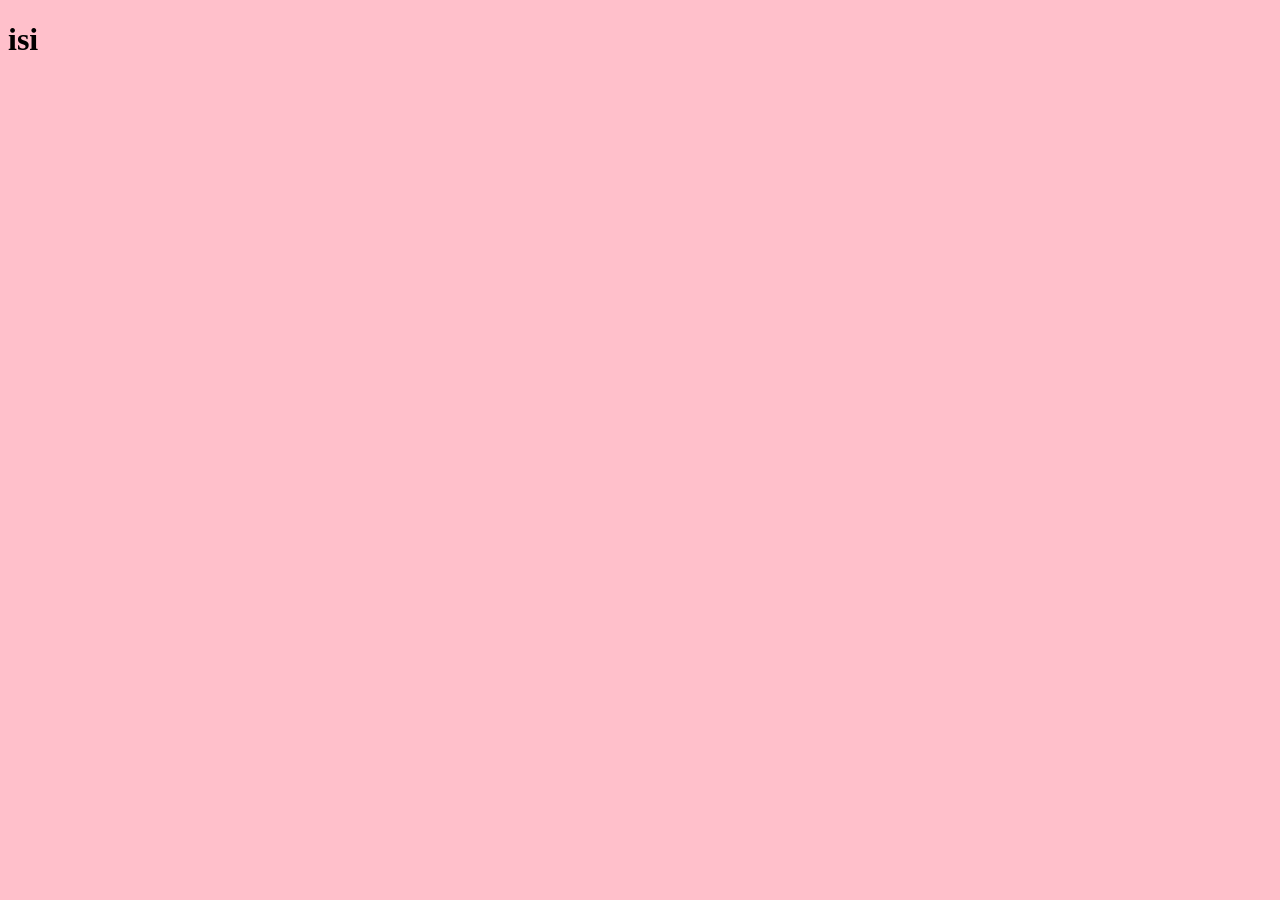
==== public/pages/isabella/index.html @ 0bfe5ee9 "primeros documentos del proyecto" ====
<!DOCTYPE html>
<html lang="es-AR">

<head>
    <meta charset="UTF-8">
    <meta name="viewport" content="width=device-width, initial-scale=1.0">
    <title>Isabella Cumple</title>
    <link rel="stylesheet" href="css/style.css">
</head>

<body>
    <h1>isi</h1>
</body>

</html>
---- public/pages/isabella/css/style.css ----
html {
    background-color: pink;
}
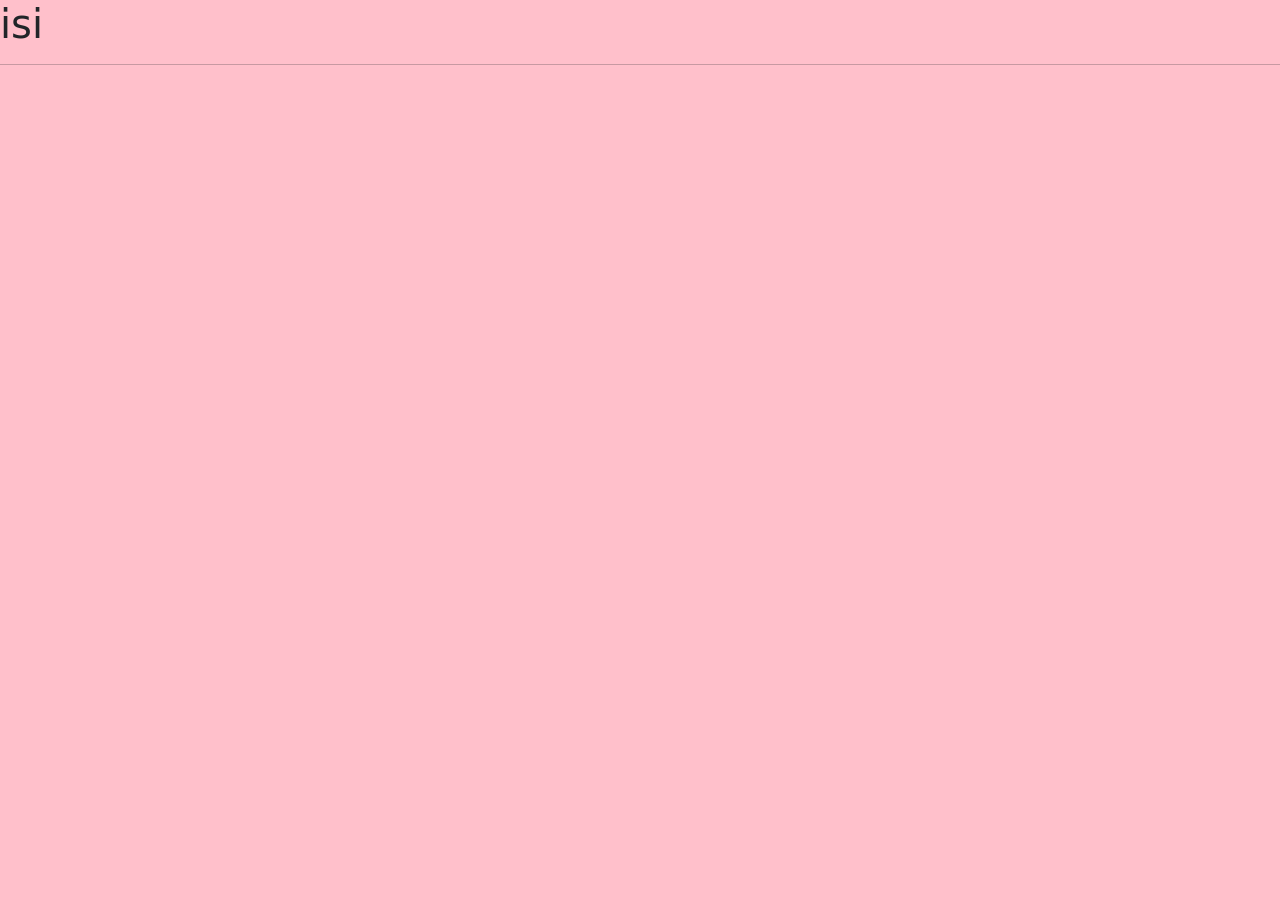
==== commit 38079853: "primeros pasos de configuracion y maquetacion" ====
--- a/public/pages/isabella/index.html
+++ b/public/pages/isabella/index.html
@@ -5,11 +5,21 @@
     <meta charset="UTF-8">
     <meta name="viewport" content="width=device-width, initial-scale=1.0">
     <title>Isabella Cumple</title>
+
+    <!-- Bootstrap’s CSS -->
+    <link href="https://cdn.jsdelivr.net/npm/bootstrap@5.3.8/dist/css/bootstrap.min.css" rel="stylesheet"
+        integrity="sha384-sRIl4kxILFvY47J16cr9ZwB07vP4J8+LH7qKQnuqkuIAvNWLzeN8tE5YBujZqJLB" crossorigin="anonymous">
+    <!-- CSS style -->
     <link rel="stylesheet" href="css/style.css">
 </head>
 
 <body>
     <h1>isi</h1>
+    <hr>
+    <!-- Bootstrap Script -->
+    <script src="https://cdn.jsdelivr.net/npm/bootstrap@5.3.8/dist/js/bootstrap.bundle.min.js"
+        integrity="sha384-FKyoEForCGlyvwx9Hj09JcYn3nv7wiPVlz7YYwJrWVcXK/BmnVDxM+D2scQbITxI"
+        crossorigin="anonymous"></script>
 </body>
 
 </html>
--- a/public/pages/isabella/css/style.css
+++ b/public/pages/isabella/css/style.css
@@ -1,3 +1,7 @@
 html {
     background-color: pink;
+}
+
+body {
+    background-color: transparent;
 }
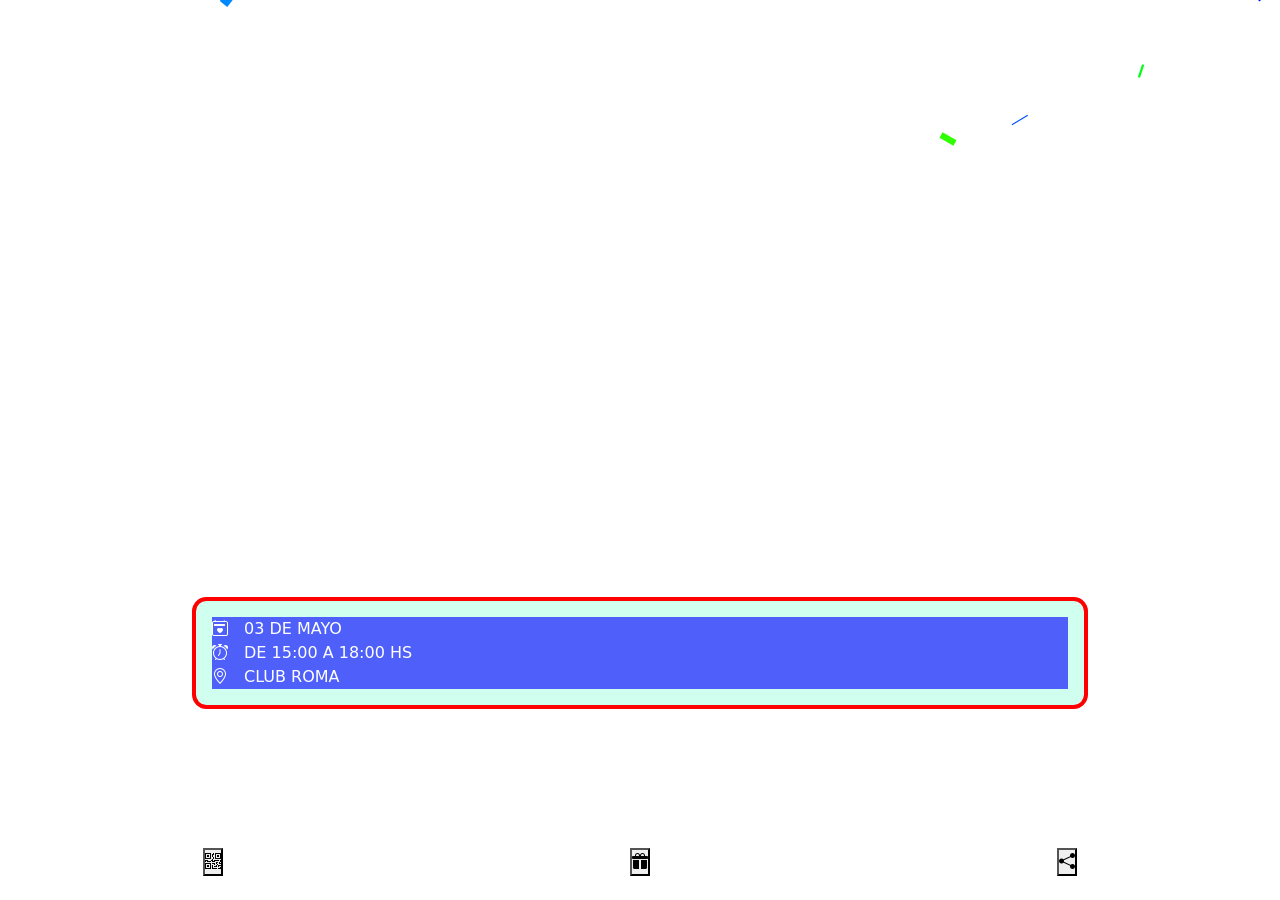
==== commit 467ae6e7: "Implementacion de la API confetti" ====
--- a/public/pages/isabella/index.html
+++ b/public/pages/isabella/index.html
@@ -7,19 +7,76 @@
     <title>Isabella Cumple</title>
 
     <!-- Bootstrap’s CSS -->
-    <link href="https://cdn.jsdelivr.net/npm/bootstrap@5.3.8/dist/css/bootstrap.min.css" rel="stylesheet"
-        integrity="sha384-sRIl4kxILFvY47J16cr9ZwB07vP4J8+LH7qKQnuqkuIAvNWLzeN8tE5YBujZqJLB" crossorigin="anonymous">
+    <link href="https://cdn.jsdelivr.net/npm/bootstrap@5.3.3/dist/css/bootstrap.min.css" rel="stylesheet"
+        integrity="sha384-QWTKZyjpPEjISv5WaRU9OFeRpok6YctnYmDr5pNlyT2bRjXh0JMhjY6hW+ALEwIH" crossorigin="anonymous">
+    <!-- Bootstrap icons -->
+    <link rel="stylesheet" href="https://cdn.jsdelivr.net/npm/bootstrap-icons@1.13.1/font/bootstrap-icons.min.css">
     <!-- CSS style -->
     <link rel="stylesheet" href="css/style.css">
 </head>
 
 <body>
-    <h1>isi</h1>
-    <hr>
+    <header>
+        <!-- El anuncio que dice que estas invitado/a a: "Mi cumple", "Mi Fiesta", "La kermes", "Mi Spa Cumple", etc -->
+        <h1>¡estás invitado/a a la:</h1>
+        <h2>kermés</h2>
+        <hr>
+    </header>
+
+    <!-- Informacion del cumpleañero/a -->
+    <section class="info-cumple">
+        <!--
+         Cumpleaños número
+         8
+         +de+
+         ISI
+         banner
+        -->
+        <h1>cumpleaños número</h1>
+        <span class="number">8</span>
+        <h2>de</h2>
+        <p class="user-name">isi ruiz</p>
+
+    </section>
+    <div class="spacer"></div>
+    <!-- Aquí va la información del horario, fecha y dirección del lugar -->
+    <section class="info-event">
+        <!-- Fecha -->
+        <div class="mini-card fecha">
+            <i class="bi bi-calendar2-heart"></i>
+            <time datetime="2026-05-03">
+                03 de mayo
+            </time>
+        </div>
+        <!-- Horario: desde><hasta -->
+        <div class="mini-card horario">
+            <i class="bi bi-alarm"></i>
+            <div>
+                De <time datetime="15:00">15:00</time>
+                a <time datetime="18:00">18:00</time> hs
+            </div>
+        </div>
+        <!-- dirección + google maps link -->
+        <div class="mini-card maps">
+            <i class="bi bi-geo-alt"></i>
+            <span>club roma</span>
+        </div>
+
+    </section>
+
+    <nav>
+        <!-- <button class="btn btn-warning rounded-circle btn-trigger"><i class="bi bi-stars"></i></button> -->
+        <button id="qr" class="btn-trigger"><i class="bi bi-qr-code"></i></button>
+        <button id="send" class="btn-trigger"><i class="bi bi-gift-fill"></i></button>
+        <button id="share" class="btn-trigger"><i class="bi bi-share-fill"></i></button>
+    </nav>
+
     <!-- Bootstrap Script -->
-    <script src="https://cdn.jsdelivr.net/npm/bootstrap@5.3.8/dist/js/bootstrap.bundle.min.js"
-        integrity="sha384-FKyoEForCGlyvwx9Hj09JcYn3nv7wiPVlz7YYwJrWVcXK/BmnVDxM+D2scQbITxI"
+    <script src="https://cdn.jsdelivr.net/npm/bootstrap@5.3.3/dist/js/bootstrap.bundle.min.js"
+        integrity="sha384-YvpcrYf0tY3lHB60NNkmxc5s9fDVZLESaAA55NDzOxhy9GkcIdslK1eN7N6jIeHz"
         crossorigin="anonymous"></script>
+    <!-- Confetti Script -->
+    <script src="js/confetti.js"></script>
 </body>
 
 </html>
--- a/public/pages/isabella/css/style.css
+++ b/public/pages/isabella/css/style.css
@@ -1,7 +1,100 @@
+/* @import url('https://fonts.googleapis.com/css2?family=Sancreek&display=swap'); */
+
+
+
+*,
+::after,
+::before {
+    margin: 0;
+    padding: 0;
+    box-sizing: border-box;
+}
+
+:root {
+    --light-clr: white;
+    --dark-clr: blarck;
+}
+
 html {
-    background-color: pink;
+    background: url('../img/bg_isa_1.png') no-repeat center center fixed;
+    -webkit-background-size: cover;
+    -moz-background-size: cover;
+    -o-background-size: cover;
+    background-size: cover;
+    height: 100%;
+
 }
 
 body {
     background-color: transparent;
+    margin: 0;
+    padding: 0;
+    display: flex;
+    flex-direction: column;
+    justify-content: center;
+    align-items: center;
+    min-height: 100vh;
+    text-align: center;
+
+
+
+    padding-bottom: 80px;
+    box-sizing: border-box;
+    color: var(--light-clr);
+}
+
+.spacer {
+    margin-bottom: 6rem;
+}
+
+.info-cumple {
+    font-family: system-ui, -apple-system, BlinkMacSystemFont, 'Segoe UI', Roboto, Oxygen, Ubuntu, Cantarell, 'Open Sans', 'Helvetica Neue', sans-serif;
+
+    h1 {
+        text-transform: uppercase;
+    }
+
+    span {
+        font-size: 5rem;
+        font-weight: 900;
+    }
+}
+
+.info-event {
+    background-color: rgba(127, 255, 212, 0.37);
+    border: 4px solid red;
+    border-radius: .9rem;
+    padding: 1rem;
+    min-width: 70vw;
+}
+
+.mini-card {
+    background-color: rgba(0, 0, 255, 0.623);
+    width: 100%;
+    display: flex;
+    gap: 1rem;
+    text-transform: uppercase;
+}
+
+nav {
+    position: fixed;
+    bottom: 0;
+    left: 0;
+    width: 100%;
+    display: flex;
+    justify-content: space-around;
+    padding: 1.5rem 0;
+    z-index: 1000;
+}
+
+
+
+#confetti-canvas {
+    position: fixed;
+    top: 0;
+    left: 0;
+    width: 100%;
+    height: 100%;
+    pointer-events: none;
+    z-index: 9999;
 }
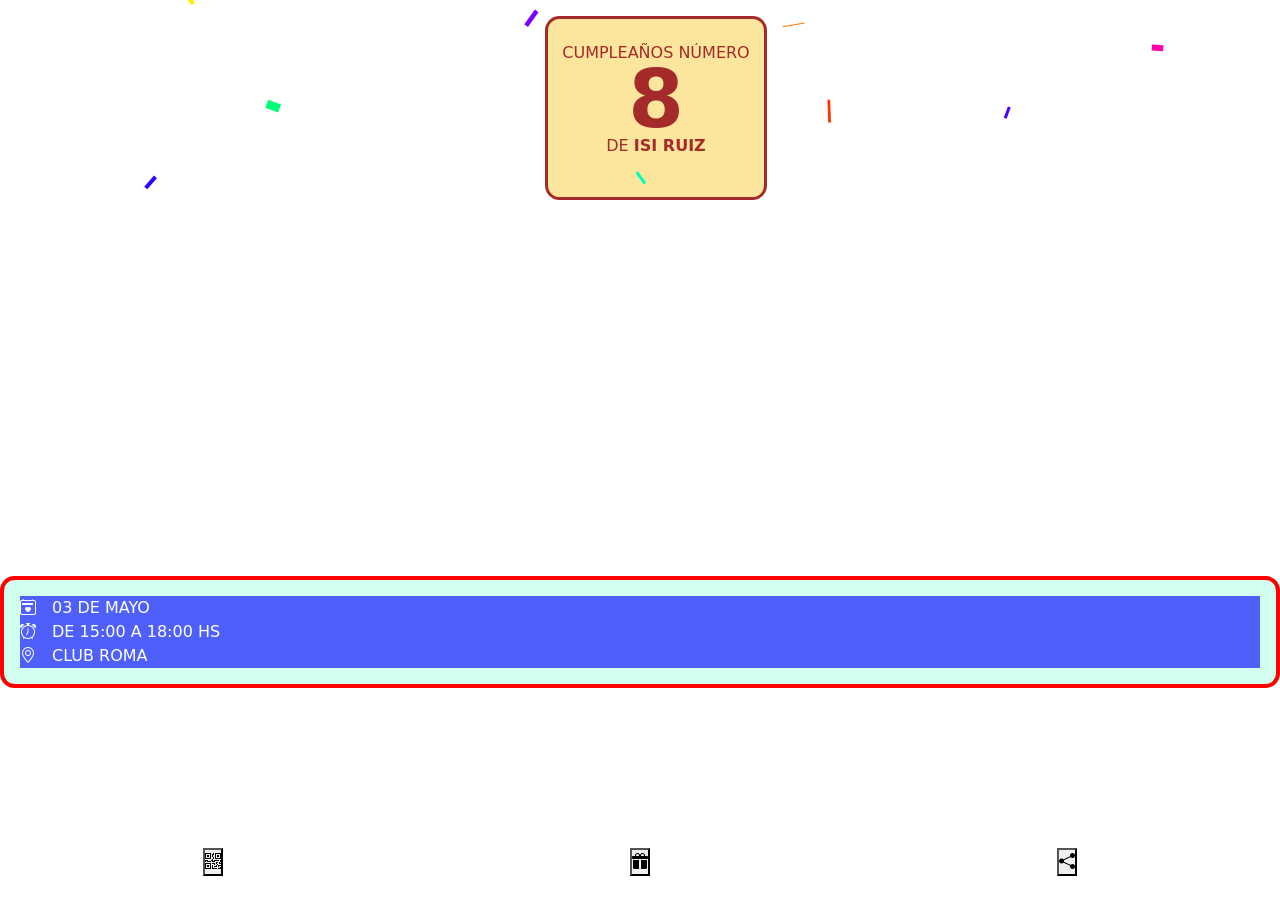
==== commit 3af7672f: "ajuste estetico a la sección" ====
--- a/public/pages/isabella/index.html
+++ b/public/pages/isabella/index.html
@@ -18,26 +18,28 @@
 <body>
     <header>
         <!-- El anuncio que dice que estas invitado/a a: "Mi cumple", "Mi Fiesta", "La kermes", "Mi Spa Cumple", etc -->
-        <h1>¡estás invitado/a a la:</h1>
-        <h2>kermés</h2>
-        <hr>
+        <div class="anuncio">
+
+            <!-- <p>¡estás invitado/a a la:</p>
+            <span>kermés</span>
+            <hr> -->
+        </div>
+        <!-- Informacion del cumpleañero/a -->
+        <section class="info-cumple">
+            <!--
+             Cumpleaños número
+             8
+             +de+
+             ISI
+             banner
+            -->
+            <p>cumpleaños número</p>
+            <p class="number">8</p>
+            <p>de <span class="user-name">isi ruiz</span></p>
+
+        </section>
     </header>
 
-    <!-- Informacion del cumpleañero/a -->
-    <section class="info-cumple">
-        <!--
-         Cumpleaños número
-         8
-         +de+
-         ISI
-         banner
-        -->
-        <h1>cumpleaños número</h1>
-        <span class="number">8</span>
-        <h2>de</h2>
-        <p class="user-name">isi ruiz</p>
-
-    </section>
     <div class="spacer"></div>
     <!-- Aquí va la información del horario, fecha y dirección del lugar -->
     <section class="info-event">
@@ -61,7 +63,6 @@
             <i class="bi bi-geo-alt"></i>
             <span>club roma</span>
         </div>
-
     </section>
 
     <nav>
@@ -72,9 +73,11 @@
     </nav>
 
     <!-- Bootstrap Script -->
+
     <script src="https://cdn.jsdelivr.net/npm/bootstrap@5.3.3/dist/js/bootstrap.bundle.min.js"
-        integrity="sha384-YvpcrYf0tY3lHB60NNkmxc5s9fDVZLESaAA55NDzOxhy9GkcIdslK1eN7N6jIeHz"
+        integrity="sha384-YvpcrYf0tY3lHB60NNkmXc5s9fDVZLESaAA55NDzOxhy9GkcIdslK1eN7N6jIeHz"
         crossorigin="anonymous"></script>
+
     <!-- Confetti Script -->
     <script src="js/confetti.js"></script>
 </body>
--- a/public/pages/isabella/css/style.css
+++ b/public/pages/isabella/css/style.css
@@ -29,10 +29,10 @@
     background-color: transparent;
     margin: 0;
     padding: 0;
-    display: flex;
+    /* display: flex;
     flex-direction: column;
     justify-content: center;
-    align-items: center;
+    align-items: center; */
     min-height: 100vh;
     text-align: center;
 
@@ -43,21 +43,41 @@
     color: var(--light-clr);
 }
 
+header {
+    display: flex;
+    justify-content: center;
+    align-items: center;
+    gap: 2rem;
+    margin: 1rem;
+}
+
 .spacer {
-    margin-bottom: 6rem;
+    min-height: 40vh;
 }
 
 .info-cumple {
     font-family: system-ui, -apple-system, BlinkMacSystemFont, 'Segoe UI', Roboto, Oxygen, Ubuntu, Cantarell, 'Open Sans', 'Helvetica Neue', sans-serif;
 
-    h1 {
-        text-transform: uppercase;
-    }
+    background-color: rgba(252, 226, 140, 0.842);
+    color: brown;
+    padding: 1.2rem .9rem;
+    border-radius: .9rem;
+    border: 3px solid brown;
+    text-transform: uppercase;
+    line-height: 1.9rem;
 
-    span {
-        font-size: 5rem;
-        font-weight: 900;
-    }
+    display: flex;
+    align-items: center;
+    flex-direction: column;
+}
+
+.number {
+    font-size: 5rem;
+    font-weight: 900;
+}
+
+.user-name {
+    font-weight: bold;
 }
 
 .info-event {
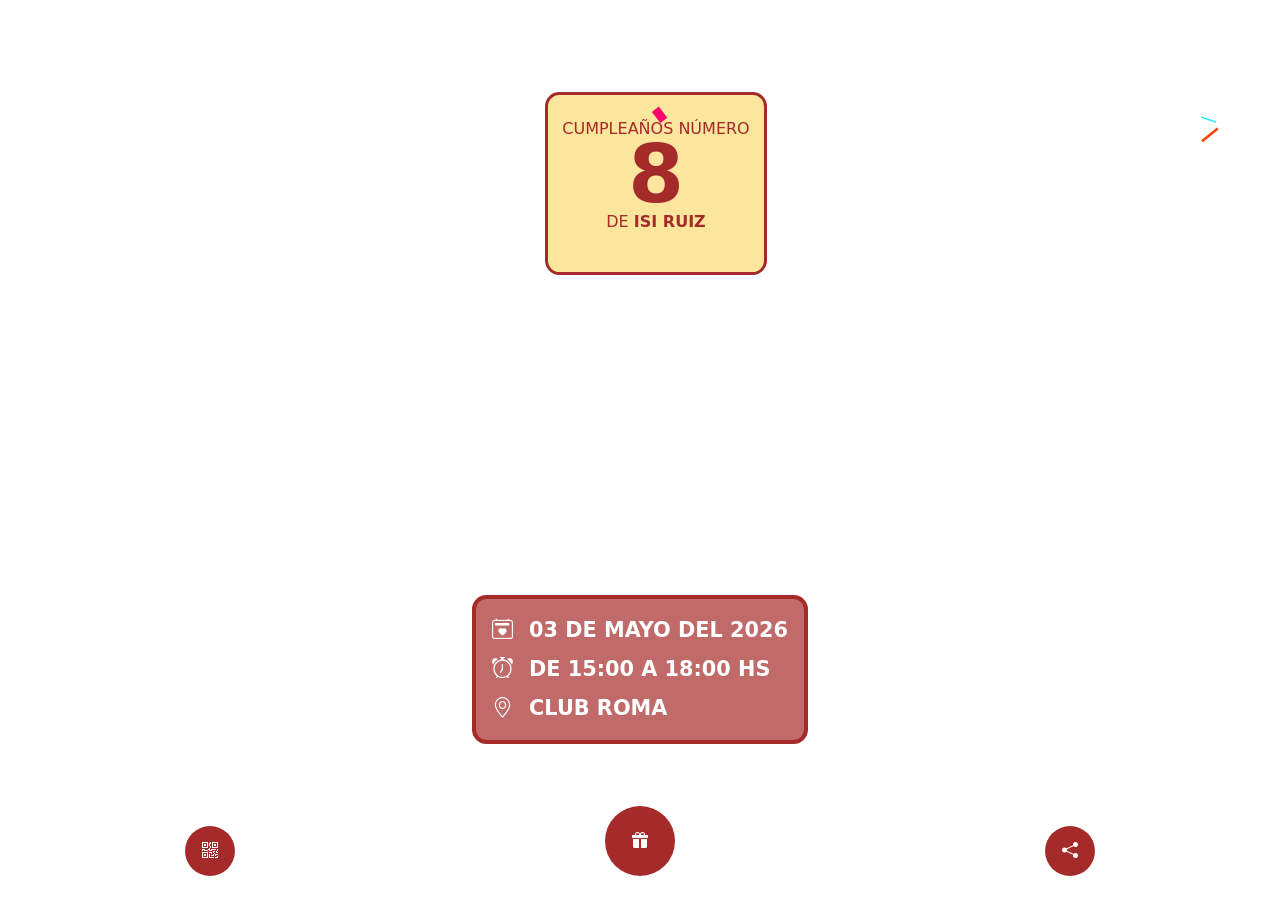
==== commit fdb72bd0: "ajuste estetico a la navegacion" ====
--- a/public/pages/isabella/index.html
+++ b/public/pages/isabella/index.html
@@ -47,7 +47,7 @@
         <div class="mini-card fecha">
             <i class="bi bi-calendar2-heart"></i>
             <time datetime="2026-05-03">
-                03 de mayo
+                03 de mayo del 2026
             </time>
         </div>
         <!-- Horario: desde><hasta -->
@@ -68,7 +68,9 @@
     <nav>
         <!-- <button class="btn btn-warning rounded-circle btn-trigger"><i class="bi bi-stars"></i></button> -->
         <button id="qr" class="btn-trigger"><i class="bi bi-qr-code"></i></button>
+
         <button id="send" class="btn-trigger"><i class="bi bi-gift-fill"></i></button>
+
         <button id="share" class="btn-trigger"><i class="bi bi-share-fill"></i></button>
     </nav>
 
--- a/public/pages/isabella/css/style.css
+++ b/public/pages/isabella/css/style.css
@@ -12,7 +12,8 @@
 
 :root {
     --light-clr: white;
-    --dark-clr: blarck;
+    --dark-clr: black;
+    --main-clr: brown;
 }
 
 html {
@@ -29,10 +30,12 @@
     background-color: transparent;
     margin: 0;
     padding: 0;
-    /* display: flex;
+    display: flex;
     flex-direction: column;
-    justify-content: center;
-    align-items: center; */
+    align-items: center;
+    justify-content: space-around;
+    /*
+    */
     min-height: 100vh;
     text-align: center;
 
@@ -51,9 +54,9 @@
     margin: 1rem;
 }
 
-.spacer {
+/* .spacer {
     min-height: 40vh;
-}
+} */
 
 .info-cumple {
     font-family: system-ui, -apple-system, BlinkMacSystemFont, 'Segoe UI', Roboto, Oxygen, Ubuntu, Cantarell, 'Open Sans', 'Helvetica Neue', sans-serif;
@@ -81,19 +84,24 @@
 }
 
 .info-event {
-    background-color: rgba(127, 255, 212, 0.37);
-    border: 4px solid red;
+    background-color: rgba(165, 42, 42, 0.699);
+    border: 4px solid brown;
     border-radius: .9rem;
     padding: 1rem;
-    min-width: 70vw;
+    max-width: 70vw;
+    display: flex;
+    flex-direction: column;
+    gap: .5rem;
 }
 
 .mini-card {
-    background-color: rgba(0, 0, 255, 0.623);
+    /* background-color: rgba(0, 0, 255, 0.623); */
     width: 100%;
     display: flex;
     gap: 1rem;
     text-transform: uppercase;
+    font-size: 1.3rem;
+    font-weight: 600;
 }
 
 nav {
@@ -103,8 +111,29 @@
     width: 100%;
     display: flex;
     justify-content: space-around;
+    align-items: end;
     padding: 1.5rem 0;
     z-index: 1000;
+}
+
+nav>button {
+    background-color: var(--main-clr);
+    color: var(--light-clr);
+    border: none;
+    border-radius: 100vw;
+    width: 50px;
+    height: 50px;
+}
+
+nav>button:active {
+    background-color: var(--light-clr);
+    color: var(--main-clr);
+
+}
+
+#send {
+    width: 70px;
+    height: 70px;
 }
 
 
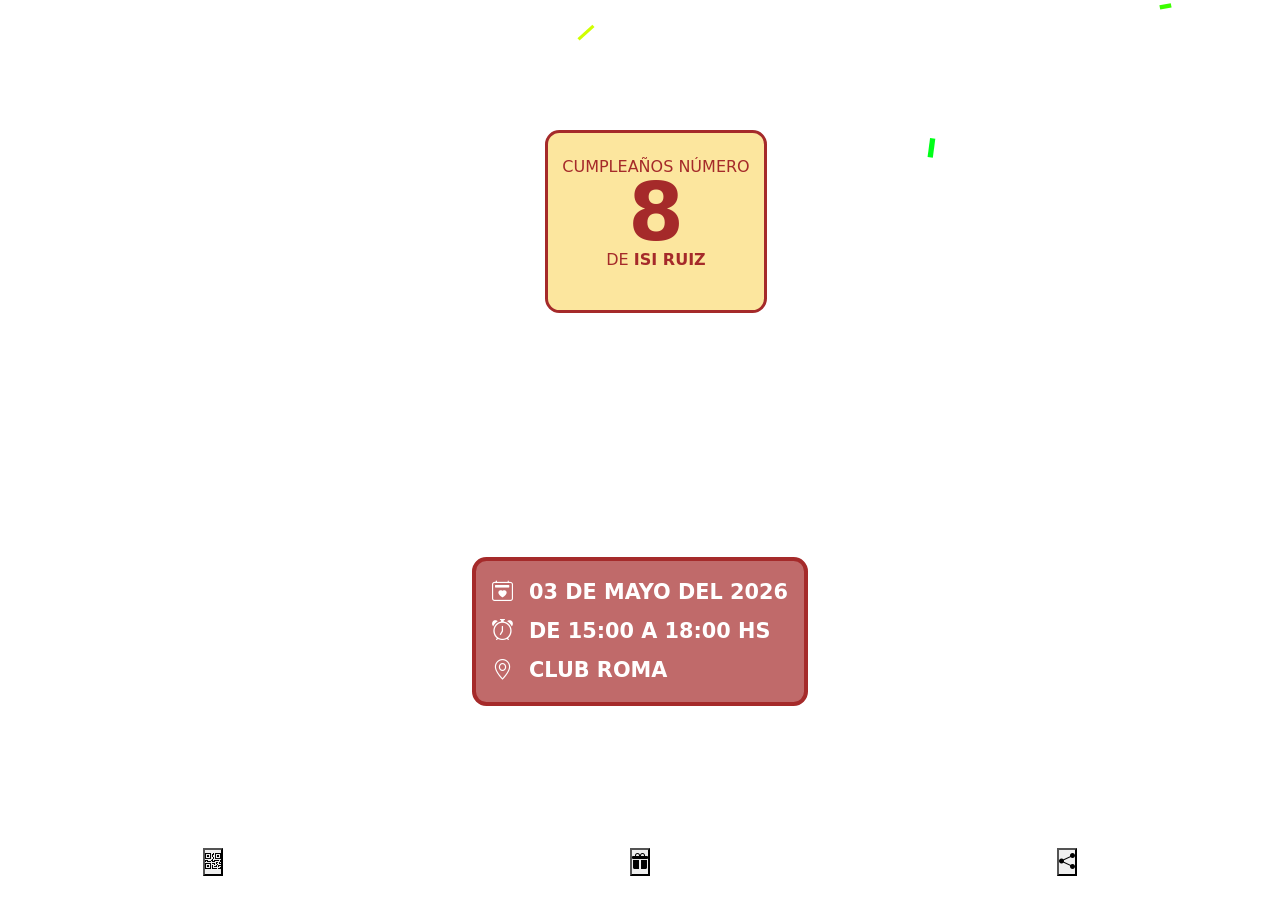
==== commit 0c67c59f: "funcionalidad de los nav buttons" ====
--- a/public/pages/isabella/index.html
+++ b/public/pages/isabella/index.html
@@ -71,8 +71,63 @@
 
         <button id="send" class="btn-trigger"><i class="bi bi-gift-fill"></i></button>
 
-        <button id="share" class="btn-trigger"><i class="bi bi-share-fill"></i></button>
+        <button id="share" class="btn-trigger" type="button" data-bs-toggle="offcanvas"
+            data-bs-target="#offcanvasBottom" aria-controls="offcanvasBottom">
+            <i class="bi bi-share-fill"></i>
+        </button>
     </nav>
+
+
+    <!-- Dialog QR -->
+    <dialog id="qr-dialog" class="rounded border-0 shadow-lg p-3" style="max-width: 90vw;">
+        <div class="d-flex justify-content-end mb-2">
+            <button id="close-qr-dialog" class="btn btn-outline-secondary border-0 fs-5 lh-1 p-1"><i
+                    class="bi bi-x-lg"></i></button>
+        </div>
+        <img src="img/qr_isabella_2026.png" alt="Código QR" class="img-fluid rounded mx-auto d-block">
+    </dialog>
+
+    <!-- Dialog Send -->
+    <dialog id="send-dialog" class="rounded border-0 shadow-lg p-3" style="max-width: 90vw; min-width: 300px;">
+        <div class="d-flex justify-content-end mb-2">
+            <button id="close-send-dialog" class="btn btn-outline-secondary border-0 fs-5 lh-1 p-1"><i
+                    class="bi bi-x-lg"></i></button>
+        </div>
+        <section class="text-dark">
+            <h5 class="mb-3 text-center">Datos para regalo</h5>
+
+            <div class="mb-3 p-2 border rounded d-flex justify-content-between align-items-center">
+                <div>
+                    <small class="d-block text-muted text-start lh-1 mb-1">CVU</small>
+                    <span id="cvu-text" class="fw-bold fs-6">0000003100012345678901</span>
+                </div>
+                <button class="btn btn-sm btn-outline-primary copy-btn" data-target="cvu-text">
+                    <i class="bi bi-copy"></i>
+                </button>
+            </div>
+
+            <div class="p-2 border rounded d-flex justify-content-between align-items-center">
+                <div>
+                    <small class="d-block text-muted text-start lh-1 mb-1">ALIAS</small>
+                    <span id="alias-text" class="fw-bold fs-6">ISABELLA.CUMPLE.2026</span>
+                </div>
+                <button class="btn btn-sm btn-outline-primary copy-btn" data-target="alias-text">
+                    <i class="bi bi-copy"></i>
+                </button>
+            </div>
+        </section>
+    </dialog>
+
+    <!-- Offcanvas Share -->
+    <div class="offcanvas offcanvas-bottom" tabindex="-1" id="offcanvasBottom" aria-labelledby="offcanvasBottomLabel">
+        <div class="offcanvas-header">
+            <h5 class="offcanvas-title" id="offcanvasBottomLabel">Compartir:</h5>
+            <button type="button" class="btn-close" data-bs-dismiss="offcanvas" aria-label="Close"></button>
+        </div>
+        <div class="offcanvas-body small">
+            <i id="share-wa" class="bi bi-whatsapp"></i>
+        </div>
+    </div>
 
     <!-- Bootstrap Script -->
 
@@ -82,6 +137,8 @@
 
     <!-- Confetti Script -->
     <script src="js/confetti.js"></script>
+    <script src="js/scripts.js"></script>
+
 </body>
 
 </html>
--- a/public/pages/isabella/css/style.css
+++ b/public/pages/isabella/css/style.css
@@ -34,6 +34,7 @@
     flex-direction: column;
     align-items: center;
     justify-content: space-around;
+    justify-content: space-evenly;
     /*
     */
     min-height: 100vh;
@@ -111,39 +112,58 @@
     width: 100%;
     display: flex;
     justify-content: space-around;
-    align-items: end;
     padding: 1.5rem 0;
     z-index: 1000;
 }
 
-nav>button {
-    background-color: var(--main-clr);
-    color: var(--light-clr);
-    border: none;
-    border-radius: 100vw;
-    width: 50px;
-    height: 50px;
+/* Dialog Animation Styles */
+#qr-dialog,
+#send-dialog {
+    margin: auto;
+    /* Restaura el centrado nativo sobreescribiendo el margin: 0 global */
+    opacity: 0;
+    transform: scale(0.8) translateY(20px);
+    transition: opacity 0.3s ease-out, transform 0.3s cubic-bezier(0.175, 0.885, 0.32, 1.275);
 }
 
-nav>button:active {
-    background-color: var(--light-clr);
-    color: var(--main-clr);
-
+#qr-dialog[open],
+#send-dialog[open] {
+    opacity: 1;
+    transform: scale(1) translateY(0);
 }
 
-#send {
-    width: 70px;
-    height: 70px;
+#qr-dialog.closing,
+#send-dialog.closing {
+    opacity: 0;
+    transform: scale(0.8) translateY(20px);
 }
 
+/* Smooth backdrop fade-in */
+#qr-dialog::backdrop,
+#send-dialog::backdrop {
+    background: rgba(0, 0, 0, 0);
+    backdrop-filter: blur(0px);
+    transition: background 0.3s ease, backdrop-filter 0.3s ease;
+}
 
+#qr-dialog[open]::backdrop,
+#send-dialog[open]::backdrop {
+    background: rgba(0, 0, 0, 0.6);
+    backdrop-filter: blur(4px);
+}
+
+#qr-dialog.closing::backdrop,
+#send-dialog.closing::backdrop {
+    background: rgba(0, 0, 0, 0);
+    backdrop-filter: blur(0px);
+}
 
 #confetti-canvas {
     position: fixed;
     top: 0;
-    left: 0;
-    width: 100%;
-    height: 100%;
-    pointer-events: none;
-    z-index: 9999;
+}
+
+.offcanvas {
+    color: var(--light-clr);
+    background-color: var(--main-clr);
 }
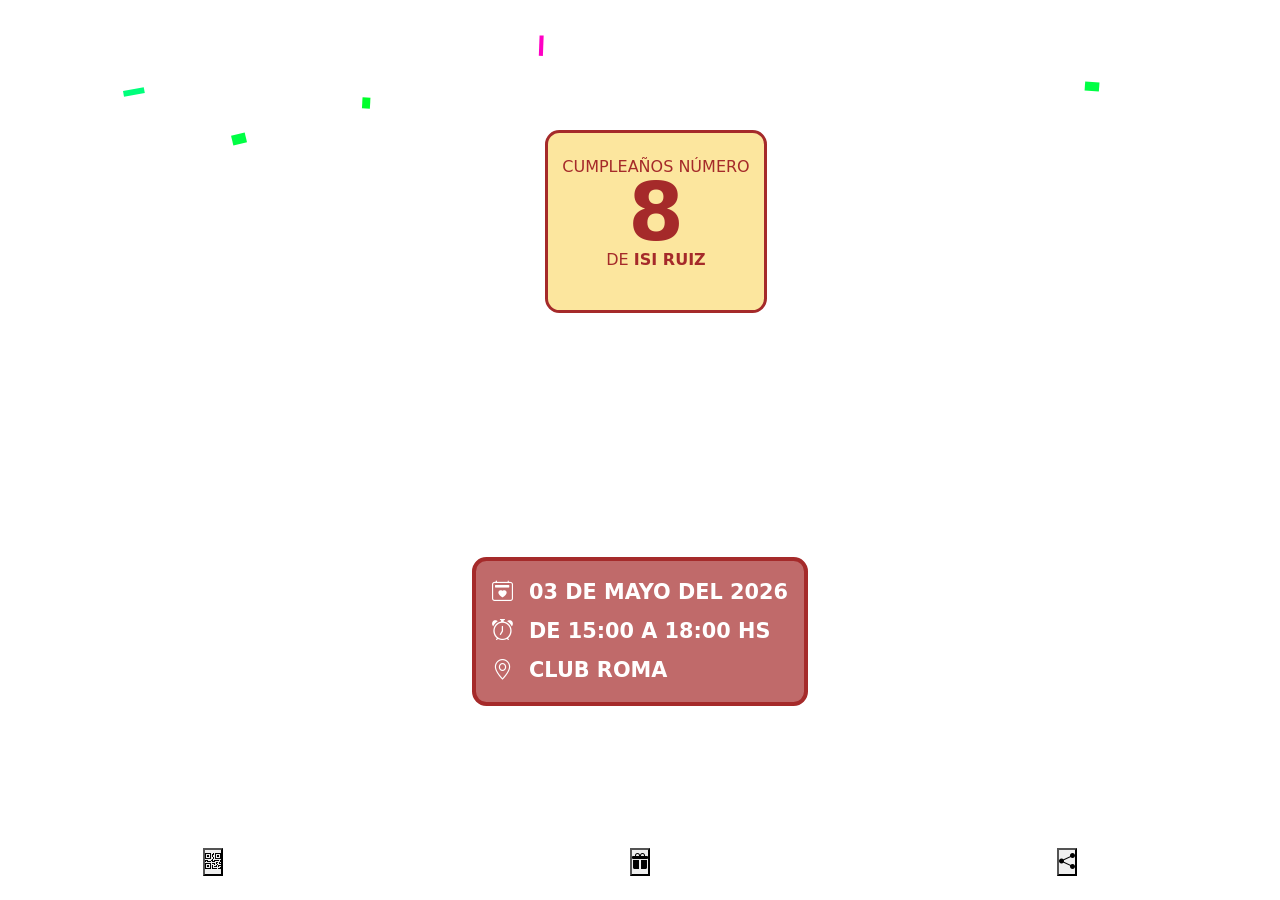
==== commit ff60ac01: "upload index" ====
--- a/public/pages/isabella/index.html
+++ b/public/pages/isabella/index.html
@@ -101,7 +101,7 @@
                     <small class="d-block text-muted text-start lh-1 mb-1">CVU</small>
                     <span id="cvu-text" class="fw-bold fs-6">0000003100012345678901</span>
                 </div>
-                <button class="btn btn-sm btn-outline-primary copy-btn" data-target="cvu-text">
+                <button class="btn-trigger btn btn-sm btn-outline-primary copy-btn" data-target="cvu-text">
                     <i class="bi bi-copy"></i>
                 </button>
             </div>
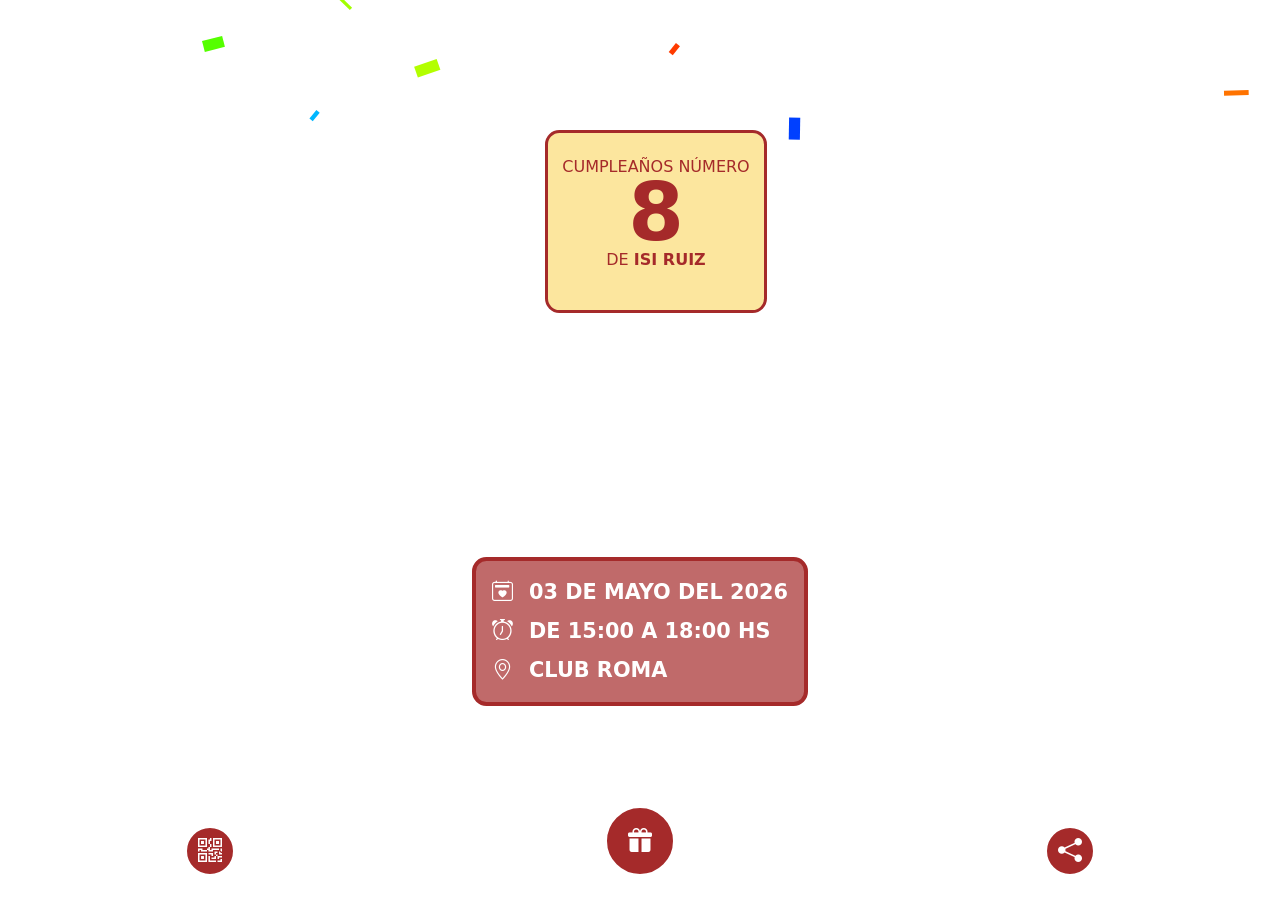
==== commit 5a058bc9: "MVP listo y funcional" ====
--- a/public/pages/isabella/index.html
+++ b/public/pages/isabella/index.html
@@ -124,8 +124,8 @@
             <h5 class="offcanvas-title" id="offcanvasBottomLabel">Compartir:</h5>
             <button type="button" class="btn-close" data-bs-dismiss="offcanvas" aria-label="Close"></button>
         </div>
-        <div class="offcanvas-body small">
-            <i id="share-wa" class="bi bi-whatsapp"></i>
+        <div class="offcanvas-body fs-1">
+            <i id="share-wa" class="bi bi-whatsapp "></i>
         </div>
     </div>
 
--- a/public/pages/isabella/css/style.css
+++ b/public/pages/isabella/css/style.css
@@ -112,8 +112,28 @@
     width: 100%;
     display: flex;
     justify-content: space-around;
+    align-items: end;
     padding: 1.5rem 0;
     z-index: 1000;
+}
+
+nav>.btn-trigger {
+    background-color: var(--main-clr);
+    width: 50px;
+    height: 50px;
+    font-size: x-large;
+    border: 2px solid var(--light-clr);
+    border-radius: 100vw;
+    color: var(--light-clr);
+}
+
+#send {
+    width: 70px;
+    height: 70px;
+}
+
+.btn-trigger:active {
+    background-color: var(--light-clr);
 }
 
 /* Dialog Animation Styles */
@@ -166,4 +186,10 @@
 .offcanvas {
     color: var(--light-clr);
     background-color: var(--main-clr);
+}
+
+.offcanvas-body {
+    /* display: flex;
+    justify-items: center;
+    align-items: center; */
 }
